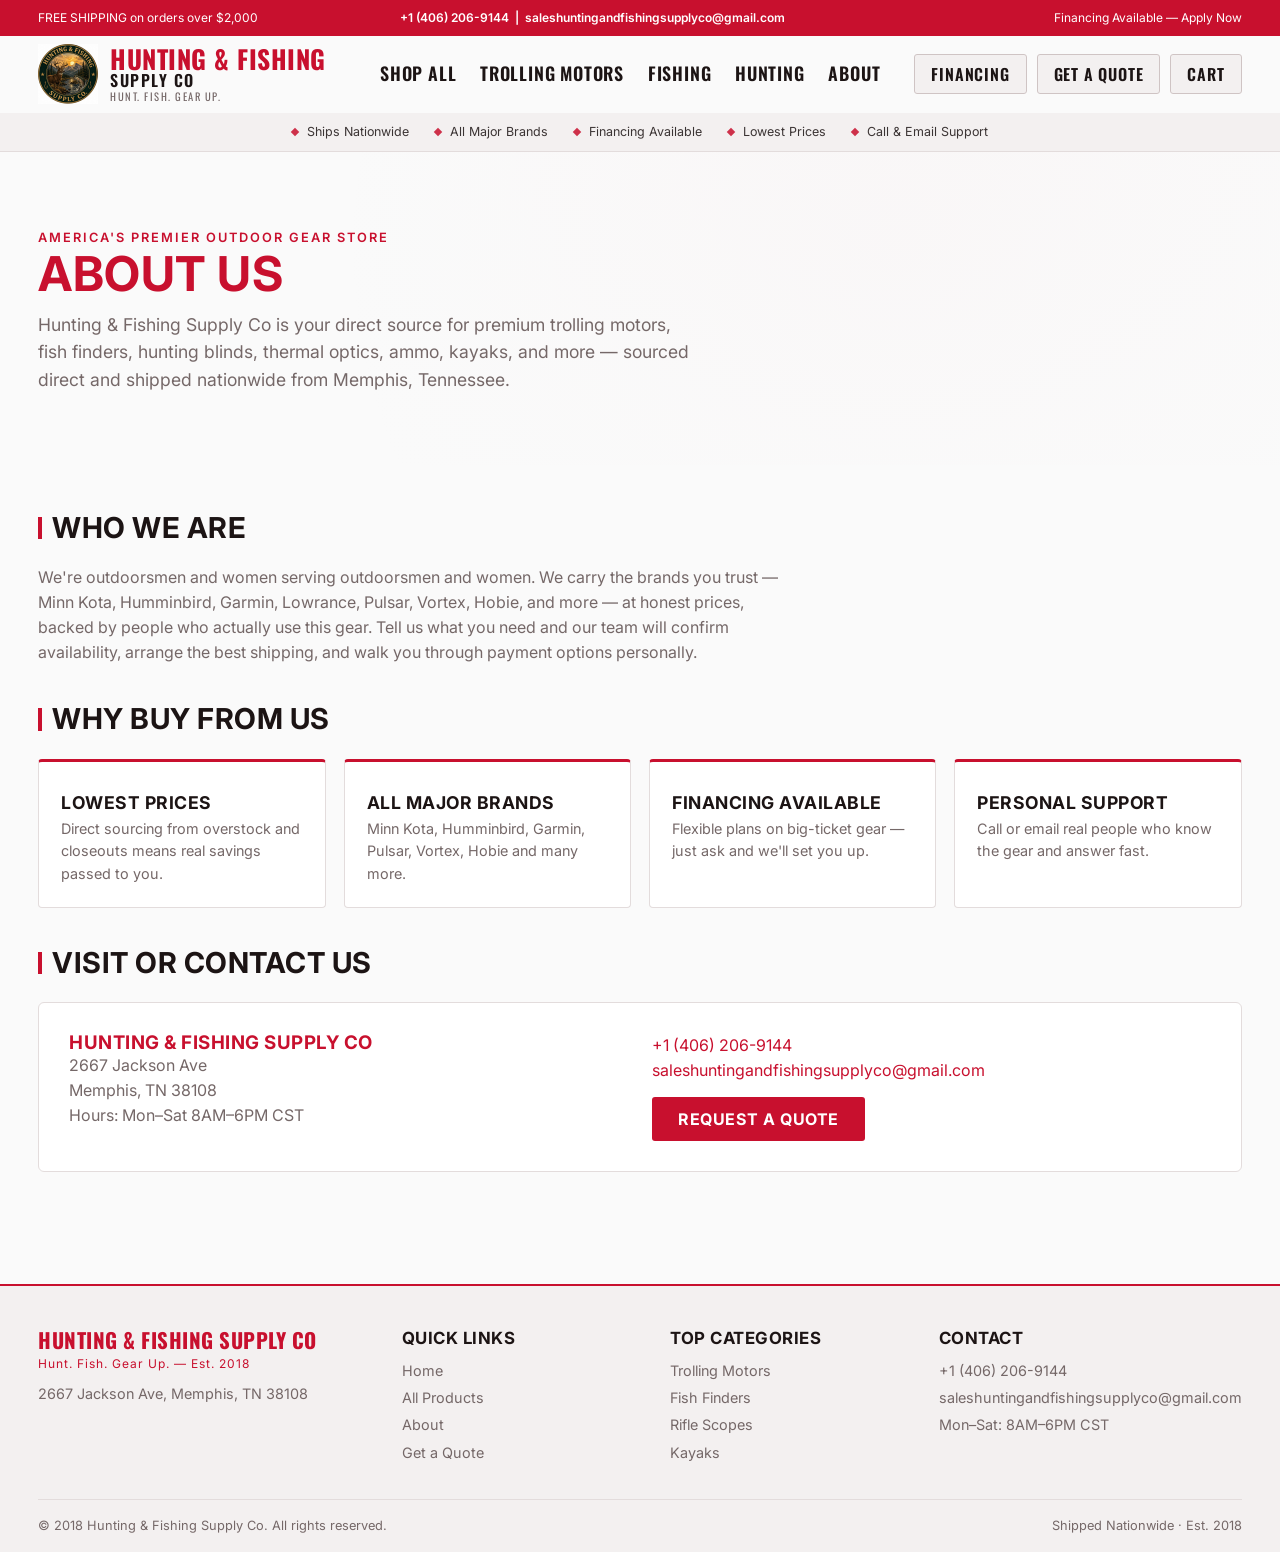
==== frontend/about.html @ 73ab455e "Hunting & Fishing Supply Co — full e-commerce storefront FastAPI + SQLAlchemy + SQLite + Jinja2 stor" ====
<!DOCTYPE html>
<html lang="en" data-theme="light">
<head>
 <meta charset="UTF-8">
 <meta name="viewport" content="width=device-width, initial-scale=1.0">
 <script>(function(){try{if(localStorage.getItem("hfsc_theme")==="light")document.documentElement.setAttribute("data-theme","light");}catch(e){}})();</script>
 <title>About — Hunting &amp; Fishing Supply Co</title>
 <meta name="description" content="About Hunting & Fishing Supply Co — Memphis, TN outdoor gear: trolling motors, fish finders, hunting and camping equipment shipped nationwide.">
 <link href="https://fonts.googleapis.com/css2?family=Oswald:wght@400;500;600;700&family=Inter:wght@300;400;500;600;700&display=swap" rel="stylesheet">
 <link rel="stylesheet" href="/static/css/main.css?v=19">
 <style>
 .about-hero { background: linear-gradient(rgba(14,14,14,.82), rgba(14,14,14,.92)),
 radial-gradient(circle at 70% 30%, rgba(226,138,0,.18), transparent 60%); padding: 72px 0; }
 .about-hero h1 { font-size: 3rem; color: var(--accent); }
 .about-hero p { max-width: 60ch; color: var(--muted); font-size: 1.1rem; margin-top: 12px; }
 .why-grid { display: grid; grid-template-columns: repeat(4, 1fr); gap: 18px; margin-top: 24px; }
 .why-card { background: var(--surface); border: 1px solid var(--border); border-top: 3px solid var(--accent); border-radius: 4px; padding: 22px; }
 .why-card .ico { font-size: 1.8rem; }
 .why-card h3 { margin: 10px 0 6px; font-size: 1.1rem; }
 .why-card p { color: var(--muted); font-size: .9rem; }
 .contact-card { background: var(--surface); border: 1px solid var(--border); border-radius: 6px; padding: 30px; margin-top: 24px; display: grid; grid-template-columns: 1fr 1fr; gap: 24px; }
 .contact-card a { color: var(--accent); }
 @media (max-width: 880px) { .why-grid { grid-template-columns: 1fr 1fr; } .contact-card { grid-template-columns: 1fr; } }
 @media (prefers-reduced-motion: no-preference) { body > section { animation: pageIn .45s ease; } }
 </style>
</head>
<body>

<div class="bar-announce"><div class="wrap announce-inner">
 <span class="announce-left">FREE SHIPPING on orders over $2,000</span>
 <span class="announce-center">+1 (406) 206-9144 &nbsp;|&nbsp; saleshuntingandfishingsupplyco@gmail.com</span>
 <a class="announce-right" href="/financing">Financing Available — Apply Now</a>
</div></div>

<header class="bar-nav"><div class="wrap nav-inner">
 <button id="hamburger" class="hamburger" aria-label="Menu">☰</button>
 <a href="/" class="logo">
 <img class="logo-emblem" src="/static/images/logo.png" alt="Hunting &amp; Fishing Supply Co"
 onerror="this.style.display='none'">
 <span class="logo-text">
 <span class="logo-1">Hunting &amp; Fishing</span>
 <span class="logo-2">Supply Co</span>
 <span class="logo-tag">Hunt. Fish. Gear Up.</span>
 </span>
 </a>
 <nav class="mega-nav">
 <a href="/products">Shop All</a>
 <a href="/products?category=trolling-motors">Trolling Motors</a>
 <a href="/products?category=fish-finders">Fishing</a>
 <a href="/products?category=hunting-blinds">Hunting</a>
 <a href="/about">About</a>
 </nav>
 <div class="nav-actions">
 <a href="/financing" class="icon-btn">Financing</a>
 <button class="icon-btn" onclick="openQuoteModal('')">Get a Quote</button>
 <button class="icon-btn cart-btn" data-cart-toggle>Cart <span class="cart-count-badge">0</span></button>
 </div>
</div></header>

<div class="bar-trust"><div class="wrap trust-inner">
 <span>Ships Nationwide</span><span>All Major Brands</span>
 <span>Financing Available</span><span>Lowest Prices</span>
 <span>Call &amp; Email Support</span>
</div></div>

<div id="mobile-menu-panel" class="mobile-menu">
 <a href="/products">Shop All</a>
 <a href="/products?category=trolling-motors">Trolling Motors</a>
 <a href="/products?category=fish-finders">Fish Finders</a>
 <a href="/products?category=hunting-blinds">Hunting Blinds</a>
 <a href="/about">About</a>
</div>

<section class="about-hero"><div class="wrap">
 <span class="eyebrow">America's Premier Outdoor Gear Store</span>
 <h1>About Us</h1>
 <p>Hunting &amp; Fishing Supply Co is your direct source for premium trolling motors,
 fish finders, hunting blinds, thermal optics, ammo, kayaks, and more — sourced
 direct and shipped nationwide from Memphis, Tennessee.</p>
</div></section>

<section class="section"><div class="wrap">
 <div class="section-head"><h2>Who We Are</h2></div>
 <p class="muted" style="max-width:75ch;">
 We're outdoorsmen and women serving outdoorsmen and women. We carry the brands you
 trust — Minn Kota, Humminbird, Garmin, Lowrance, Pulsar, Vortex, Hobie, and more —
 at honest prices, backed by people who actually use this gear. Tell us what you need
 and our team will confirm availability, arrange the best shipping, and walk you
 through payment options personally.
 </p>

 <div class="section-head" style="margin-top:40px;"><h2>Why Buy From Us</h2></div>
 <div class="why-grid">
 <div class="why-card"><h3>Lowest Prices</h3><p>Direct sourcing from overstock and closeouts means real savings passed to you.</p></div>
 <div class="why-card"><h3>All Major Brands</h3><p>Minn Kota, Humminbird, Garmin, Pulsar, Vortex, Hobie and many more.</p></div>
 <div class="why-card"><h3>Financing Available</h3><p>Flexible plans on big-ticket gear — just ask and we'll set you up.</p></div>
 <div class="why-card"><h3>Personal Support</h3><p>Call or email real people who know the gear and answer fast.</p></div>
 </div>

 <div class="section-head" style="margin-top:40px;"><h2>Visit or Contact Us</h2></div>
 <div class="contact-card">
 <div>
 <h3 style="color:var(--accent);">Hunting &amp; Fishing Supply Co</h3>
 <p class="muted">2667 Jackson Ave<br>Memphis, TN 38108</p>
 <p class="muted">Hours: Mon–Sat 8AM–6PM CST</p>
 </div>
 <div>
 <p><a href="tel:+14062069144">+1 (406) 206-9144</a></p>
 <p><a href="mailto:saleshuntingandfishingsupplyco@gmail.com">saleshuntingandfishingsupplyco@gmail.com</a></p>
 <p style="margin-top:14px;"><button class="btn-primary" onclick="openQuoteModal('')">Request a Quote</button></p>
 </div>
 </div>
</div></section>

<footer class="site-footer">
 <div class="wrap footer-grid">
 <div>
 <div class="logo-1" style="color:var(--accent);font-size:1.3rem;">Hunting &amp; Fishing Supply Co</div>
 <p class="foot-tag">Hunt. Fish. Gear Up. — Est. 2018</p>
 <p>2667 Jackson Ave, Memphis, TN 38108</p>
 </div>
 <div><h4>Quick Links</h4>
 <a href="/">Home</a><a href="/products">All Products</a><a href="/about">About</a>
 <a href="#" onclick="openQuoteModal('');return false;">Get a Quote</a></div>
 <div><h4>Top Categories</h4>
 <a href="/products?category=trolling-motors">Trolling Motors</a>
 <a href="/products?category=fish-finders">Fish Finders</a>
 <a href="/products?category=rifle-scopes">Rifle Scopes</a>
 <a href="/products?category=kayaks">Kayaks</a></div>
 <div><h4>Contact</h4>
 <a href="tel:+14062069144">+1 (406) 206-9144</a>
 <a href="mailto:saleshuntingandfishingsupplyco@gmail.com">saleshuntingandfishingsupplyco@gmail.com</a>
 <p>Mon–Sat: 8AM–6PM CST</p></div>
 </div>
 <div class="footer-bottom wrap">
 <span>© 2018 Hunting &amp; Fishing Supply Co. All rights reserved.</span>
 <span>Shipped Nationwide · Est. 2018</span>
 </div>
</footer>

<!-- Cart drawer -->
<div id="cart-overlay-bg" class="overlay" onclick="closeCart()"></div>
<aside id="cart-drawer" class="cart-drawer">
 <div class="cart-head"><span>YOUR CART</span><button onclick="closeCart()" class="x">×</button></div>
 <div id="cart-items" class="cart-body"></div>
 <div class="cart-foot">
 <div class="cart-line"><span>Subtotal</span><span id="cart-subtotal">$0.00</span></div>
 <div class="cart-line"><span>Shipping</span><span id="cart-shipping">—</span></div>
 <div class="cart-line cart-total"><span>Total</span><span id="cart-total">$0.00</span></div>
 <a href="/checkout" id="cart-checkout-btn" class="btn-primary btn-block">Proceed to Checkout</a>
 <button onclick="closeCart()" class="link-btn">Continue Shopping</button>
 </div>
</aside>

<!-- Quote modal -->
<div id="quote-modal" class="modal">
 <div class="modal-card">
 <div class="modal-head"><span>REQUEST A QUOTE</span><button onclick="closeQuoteModal()" class="x">×</button></div>
 <form id="quote-form" onsubmit="submitQuote(event)">
 <div id="quote-success" class="quote-success" style="display:none;">
 Inquiry Received! We'll reach out within a few hours.<br>Call anytime: <strong>+1 (406) 206-9144</strong>
 </div>
 <div id="quote-fields">
 <div class="f-row"><label>First Name *<input name="first_name" required></label>
 <label>Last Name *<input name="last_name" required></label></div>
 <div class="f-row"><label>Phone *<input name="phone" required></label>
 <label>Email *<input name="email" type="email" required></label></div>
 <input type="hidden" id="quote-product-interest" name="product_interest">
 <label>Message / Details<textarea name="details" rows="3"></textarea></label>
 <button type="submit" class="btn-primary btn-block">Send Inquiry</button>
 </div>
 </form>
 </div>
</div>

<div id="toast-container"></div>
<script src="/static/js/main.js?v=5"></script>
<script src="/static/js/animations.js?v=2"></script>

<!--Start of Tawk.to Script-->
<script type="text/javascript">
var Tawk_API=Tawk_API||{}, Tawk_LoadStart=new Date();
(function(){
var s1=document.createElement("script"),s0=document.getElementsByTagName("script")[0];
s1.async=true;
s1.src='https://embed.tawk.to/6a2fcce316a8811d4c5955c9/default';
s1.charset='UTF-8';
s1.setAttribute('crossorigin','*');
s0.parentNode.insertBefore(s1,s0);
})();
</script>
<!--End of Tawk.to Script-->
</body>
</html>
---- static/css/main.css ----
/* ════════════════════════════════════════════════════════════════════
   Hunting & Fishing Supply Co — Dark Tactical Design System
   ════════════════════════════════════════════════════════════════════ */
:root {
  --bg:          #0e0e0e;
  --surface:     #161616;
  --surface-2:   #1e1e1e;
  --surface-3:   #272727;
  --text:        #f0ede8;
  --muted:       #888878;
  --accent:      #e28a00;
  --accent-dark: #b87000;
  --accent-glow: rgba(226,138,0,0.15);
  --border:      #2a2a2a;
  --border-med:  #383838;
  --success:     #22c55e;
  --danger:      #ef4444;
}

* { box-sizing: border-box; margin: 0; padding: 0; }
html { scroll-behavior: smooth; }
body {
  background: var(--bg);
  color: var(--text);
  font-family: 'Inter', system-ui, sans-serif;
  font-size: 16px;
  line-height: 1.55;
}
.wrap { width: min(1280px, 94%); margin: 0 auto; }
a { color: inherit; text-decoration: none; }
img { max-width: 100%; display: block; }

h1, h2, h3, h4, .heading {
  font-family: 'Inter', system-ui, sans-serif;
  text-transform: uppercase;
  letter-spacing: .5px;
  font-weight: 700;
  line-height: 1.05;
}

/* ── Buttons ── */
.btn-primary {
  display: inline-block; background: var(--accent); color: #111;
  font-family: 'Inter', system-ui, sans-serif; font-weight: 700;
  text-transform: uppercase; letter-spacing: .6px; font-size: 1rem;
  padding: 12px 26px; border: none; border-radius: 3px; cursor: pointer;
  transition: background .15s, transform .05s;
}
.btn-primary:hover { background: var(--accent-dark); }
.btn-primary:active { transform: translateY(1px); }
.btn-outline {
  display: inline-block; background: transparent; color: var(--accent);
  border: 2px solid var(--accent); font-family: 'Inter', system-ui, sans-serif;
  font-weight: 700; text-transform: uppercase; letter-spacing: .6px;
  padding: 10px 24px; border-radius: 3px; cursor: pointer; transition: all .15s;
}
.btn-outline:hover { background: var(--accent); color: #111; }
.btn-block { display: block; width: 100%; text-align: center; }
.btn-disabled, button:disabled { background: var(--surface-3) !important; color: var(--muted) !important; cursor: not-allowed; border-color: var(--border-med) !important; }
.link-btn { background: none; border: none; color: var(--muted); cursor: pointer; width: 100%; padding: 10px; font-family: inherit; }
.link-btn:hover { color: var(--accent); }

/* ════ BAR 1 — ANNOUNCEMENT ════ */
.bar-announce { background: var(--accent); color: #1a1208; position: sticky; top: 0; z-index: 200; height: 36px; font-size: .75rem; }
.announce-inner { display: flex; align-items: center; height: 36px; gap: 14px; }
.announce-center { margin: 0 auto; font-weight: 600; }
.announce-right { margin-left: auto; }

/* ════ BAR 2 — MAIN NAV ════ */
.bar-nav { background: var(--surface); border-bottom: 1px solid var(--border); position: sticky; top: 36px; z-index: 199; }
.nav-inner { display: flex; align-items: center; gap: 18px; height: 76px; }
.hamburger { display: none; background: none; border: none; color: var(--text); font-size: 1.5rem; cursor: pointer; }
.logo { display: flex; flex-direction: row; align-items: center; gap: 12px; line-height: 1; flex-shrink: 0; }
.logo-emblem { height: 60px; width: 60px; object-fit: contain; flex-shrink: 0; }
.logo-text { display: flex; flex-direction: column; line-height: 1; }
.logo-1 { font-family: 'Oswald', sans-serif; font-weight: 700; font-size: 1.6rem; color: var(--accent); text-transform: uppercase; letter-spacing: .5px; line-height: 1; white-space: nowrap; }
.logo-2 { font-family: 'Oswald', sans-serif; font-weight: 600; font-size: 1rem; color: var(--text); text-transform: uppercase; letter-spacing: 1.5px; white-space: nowrap; }
.logo-tag { font-family: 'Oswald', sans-serif; font-weight: 400; font-size: .66rem; color: var(--muted); letter-spacing: 1.5px; text-transform: uppercase; margin-top: 3px; white-space: nowrap; }

.mega-nav { display: flex; align-items: center; flex: 1; justify-content: space-between; margin: 0 10px 0 30px; }
.mega-nav > a, .mega-trigger { font-family: 'Oswald', sans-serif; font-weight: 600; text-transform: uppercase; font-size: 1.12rem; letter-spacing: .8px; padding: 28px 6px; color: var(--text); cursor: pointer; white-space: nowrap; }
.mega-nav > a:hover, .mega-trigger:hover { color: var(--accent); }
.nav-deals { color: var(--accent) !important; }
.mega { position: relative; }
.mega-panel { position: absolute; top: 72px; left: 0; min-width: 260px; background: var(--surface-2); border-top: 2px solid var(--accent); box-shadow: 0 14px 30px rgba(0,0,0,.5); display: none; flex-direction: column; padding: 8px 0; z-index: 210; }
.mega:hover .mega-panel { display: flex; }
.mega-panel a { padding: 10px 18px; font-size: .9rem; color: var(--text); }
.mega-panel a:hover { background: var(--surface-3); color: var(--accent); }

.nav-actions { display: flex; align-items: center; gap: 10px; flex-shrink: 0; }
.icon-btn { background: var(--surface-2); border: 1px solid var(--border-med); color: var(--text); padding: 11px 16px; border-radius: 3px; cursor: pointer; font-family: 'Oswald', sans-serif; font-weight: 600; text-transform: uppercase; letter-spacing: .8px; font-size: 1rem; line-height: 1; }
.icon-btn:hover { border-color: var(--accent); color: var(--accent); }
.cart-btn { position: relative; }
.cart-count-badge { background: var(--danger); color: #fff; border-radius: 10px; padding: 0 6px; font-size: .72rem; font-weight: 700; margin-left: 2px; }

/* ════ BAR 3 — TRUST STRIP ════ */
.bar-trust { background: #0a0a0a; border-bottom: 1px solid var(--border); }
.trust-inner { display: flex; gap: 26px; height: 38px; align-items: center; justify-content: center; font-size: .78rem; color: var(--text); opacity: .85; flex-wrap: wrap; }
.trust-inner span { white-space: nowrap; position: relative; padding-left: 15px; }
.trust-inner span::before { content: ""; position: absolute; left: 0; top: 50%; transform: translateY(-50%) rotate(45deg); width: 6px; height: 6px; background: var(--accent); }

/* ════ BAR 4 — CATEGORY NAV (slider) ════ */
.bar-cat { background: var(--surface); border-bottom: 2px solid var(--border); }
.cat-wrap { display: flex; align-items: stretch; position: relative; }
.cat-inner { display: flex; gap: 2px; height: 44px; align-items: stretch; overflow-x: auto; scrollbar-width: none; scroll-behavior: smooth; flex: 1; }
.cat-inner::-webkit-scrollbar { display: none; }
.cat-inner a { display: flex; align-items: center; white-space: nowrap; padding: 0 16px; font-family: 'Inter', system-ui, sans-serif; font-weight: 600; text-transform: uppercase; font-size: .92rem; letter-spacing: .8px; color: var(--text); border-bottom: 3px solid transparent; }
.cat-inner a:hover { color: var(--accent); }
.cat-inner a.active { color: var(--accent); border-bottom-color: var(--accent); }
/* slider arrows */
.cat-arrow { flex: 0 0 auto; width: 38px; background: var(--surface-2); border: none; border-left: 1px solid var(--border); border-right: 1px solid var(--border); color: var(--accent); font-size: 1.4rem; line-height: 1; cursor: pointer; transition: background .15s; }
.cat-arrow:hover { background: var(--surface-3); }
.cat-arrow-left { border-left: none; }
.cat-arrow-right { border-right: none; }
/* fade hints that there is more to scroll */
.cat-wrap::before, .cat-wrap::after { content: ""; position: absolute; top: 0; bottom: 0; width: 14px; pointer-events: none; z-index: 1; opacity: .7; }
.cat-wrap::before { left: 38px; background: linear-gradient(90deg, var(--surface), transparent); }
.cat-wrap::after { right: 38px; background: linear-gradient(-90deg, var(--surface), transparent); }

/* ════ MOBILE MENU ════ */
.mobile-menu { display: none; flex-direction: column; background: var(--surface-2); border-bottom: 2px solid var(--accent); }
.mobile-menu.open { display: flex; }
.mobile-menu a { padding: 13px 20px; border-bottom: 1px solid var(--border); font-family: 'Inter', system-ui, sans-serif; font-weight: 600; text-transform: uppercase; letter-spacing: .5px; }
.mobile-contact { padding: 16px 20px; color: var(--muted); font-size: .85rem; }

/* ════ FOOTER ════ */
.site-footer { background: #0a0a0a; border-top: 2px solid var(--accent); margin-top: 64px; }
.footer-grid { display: grid; grid-template-columns: 1.4fr 1fr 1fr 1.2fr; gap: 32px; padding: 44px 0 30px; }
.footer-grid h4 { color: var(--text); margin-bottom: 12px; font-size: 1.05rem; }
.footer-grid a, .footer-grid p { display: block; color: var(--muted); font-size: .9rem; margin: 5px 0; }
.footer-grid a:hover { color: var(--accent); }
.foot-tag { color: var(--accent) !important; font-size: .75rem !important; letter-spacing: 1px; margin: 4px 0 10px !important; }
.footer-bottom { display: flex; justify-content: space-between; padding: 16px 0; border-top: 1px solid var(--border); font-size: .8rem; color: var(--muted); }

/* ════ PRODUCT CARD ════ */
.product-grid { display: grid; grid-template-columns: repeat(auto-fill, minmax(260px, 1fr)); gap: 16px; }
.product-card { background: var(--surface); border: 1px solid var(--border); border-radius: 4px; overflow: hidden; display: flex; flex-direction: column; transition: border-color .15s, box-shadow .15s, transform .15s; }
.product-card:hover { border-color: var(--accent); box-shadow: 0 4px 20px var(--accent-glow); transform: translateY(-2px); }
.card-image { position: relative; height: 200px; background: #ffffff; }
.card-image img { width: 100%; height: 100%; object-fit: contain; padding: 12px; }
.card-badge-wrap { position: absolute; top: 10px; left: 10px; }
.card-badge { background: var(--accent); color: #111; font-family: 'Inter', system-ui, sans-serif; font-weight: 700; text-transform: uppercase; font-size: .72rem; letter-spacing: .5px; padding: 3px 9px; border-radius: 2px; }
.card-badge.badge-new { background: var(--success); color: #062b13; }
.card-badge.badge-hot { background: var(--danger); color: #fff; }
.card-oos-overlay { position: absolute; inset: 0; background: rgba(0,0,0,.65); color: #fff; display: flex; align-items: center; justify-content: center; font-family: 'Inter', system-ui, sans-serif; font-weight: 700; text-transform: uppercase; letter-spacing: 1px; }
.card-body { padding: 14px; display: flex; flex-direction: column; flex: 1; }
.card-brand { font-size: .75rem; text-transform: uppercase; letter-spacing: 1px; color: var(--muted); }
.card-name { font-family: 'Inter', system-ui, sans-serif; font-weight: 700; text-transform: none; letter-spacing: 0; font-size: 1.18rem; line-height: 1.3; margin: 5px 0; display: -webkit-box; -webkit-line-clamp: 3; -webkit-box-orient: vertical; overflow: hidden; min-height: 2.6em; }
.card-model { font-size: .85rem; color: var(--accent); margin-bottom: 8px; font-weight: 600; }
.card-price-row { display: flex; align-items: baseline; gap: 8px; margin: 4px 0 12px; }
.card-price { font-size: 1.2rem; font-weight: 700; color: var(--accent); font-family: 'Inter', system-ui, sans-serif; }
.card-orig { font-size: .82rem; color: var(--muted); text-decoration: line-through; }
.card-btn-row { display: flex; gap: 8px; margin-top: auto; }
.btn-cart-sm { flex: 1; background: var(--accent); color: #111; border: none; border-radius: 3px; padding: 9px; font-family: 'Inter', system-ui, sans-serif; font-weight: 700; text-transform: uppercase; font-size: .82rem; letter-spacing: .5px; cursor: pointer; }
.btn-cart-sm:hover { background: var(--accent-dark); }
.btn-details-sm { background: var(--surface-3); color: var(--text); border-radius: 3px; padding: 9px 12px; font-family: 'Inter', system-ui, sans-serif; font-weight: 600; text-transform: uppercase; font-size: .82rem; display: flex; align-items: center; }
.btn-details-sm:hover { color: var(--accent); }
.btn-quote-card { margin-top: 8px; background: transparent; border: 1px solid var(--border-med); color: var(--muted); border-radius: 3px; padding: 7px; font-family: 'Inter', system-ui, sans-serif; font-weight: 600; text-transform: uppercase; font-size: .78rem; cursor: pointer; }
.btn-quote-card:hover { border-color: var(--accent); color: var(--accent); }

/* ════ FORM INPUTS ════ */
input, textarea, select { width: 100%; background: var(--surface-2); border: 1px solid var(--border-med); color: var(--text); padding: 10px 12px; border-radius: 3px; font-family: inherit; font-size: .95rem; margin-top: 4px; }
input:focus, textarea:focus, select:focus { outline: none; border-color: var(--accent); }
label { display: block; font-size: .82rem; color: var(--muted); font-weight: 500; margin-bottom: 12px; }
.f-row { display: grid; grid-template-columns: 1fr 1fr; gap: 12px; }

/* ════ CART DRAWER ════ */
.overlay { position: fixed; inset: 0; background: rgba(0,0,0,.75); opacity: 0; visibility: hidden; transition: opacity .3s; z-index: 300; }
.overlay.open { opacity: 1; visibility: visible; }
.cart-drawer { position: fixed; top: 0; right: 0; height: 100%; width: 420px; max-width: 85vw; background: var(--surface); border-left: 2px solid var(--accent); transform: translateX(100%); transition: transform .3s; z-index: 301; display: flex; flex-direction: column; }
.cart-drawer.open { transform: translateX(0); }
.cart-head { display: flex; justify-content: space-between; align-items: center; padding: 18px 20px; border-bottom: 1px solid var(--border); font-family: 'Inter', system-ui, sans-serif; font-weight: 700; text-transform: uppercase; letter-spacing: 1px; font-size: 1.1rem; }
.x { background: none; border: none; color: var(--muted); font-size: 1.6rem; cursor: pointer; line-height: 1; }
.x:hover { color: var(--accent); }
.cart-body { flex: 1; overflow-y: auto; padding: 12px 20px; }
.cart-empty { color: var(--muted); text-align: center; padding: 40px 0; }
.cart-item { display: grid; grid-template-columns: 56px 1fr auto; gap: 12px; padding: 12px 0; border-bottom: 1px solid var(--border); align-items: center; }
.cart-item img { width: 56px; height: 56px; object-fit: cover; border-radius: 3px; background: #0a0a0a; }
.cart-item-name { font-family: 'Inter', system-ui, sans-serif; font-size: 1.02rem; font-weight: 700; text-transform: none; letter-spacing: 0; line-height: 1.3; }
.cart-item-model { font-size: .72rem; color: var(--muted); }
.cart-qty-row { display: flex; align-items: center; gap: 8px; margin-top: 5px; }
.cart-qty-row button { background: var(--surface-3); border: 1px solid var(--border-med); color: var(--text); width: 24px; height: 24px; border-radius: 3px; cursor: pointer; }
.cart-item-price { color: var(--accent); font-weight: 700; font-family: 'Inter', system-ui, sans-serif; text-align: right; }
.cart-remove { background: none; border: none; color: var(--muted); cursor: pointer; font-size: .8rem; }
.cart-remove:hover { color: var(--danger); }
.cart-foot { border-top: 1px solid var(--border); padding: 18px 20px; }
.cart-line { display: flex; justify-content: space-between; padding: 4px 0; font-size: .92rem; }
.cart-total { font-size: 1.3rem; font-weight: 700; color: var(--accent); font-family: 'Inter', system-ui, sans-serif; border-top: 1px solid var(--border); margin-top: 6px; padding-top: 10px; }
#cart-checkout-btn { margin-top: 12px; }
#cart-checkout-btn.disabled { pointer-events: none; opacity: .5; }

/* ════ QUOTE MODAL ════ */
.modal { position: fixed; inset: 0; background: rgba(0,0,0,.88); display: none; align-items: center; justify-content: center; z-index: 400; padding: 20px; }
.modal.open { display: flex; }
.modal-card { background: var(--surface); border-left: 3px solid var(--accent); border-radius: 5px; width: 100%; max-width: 520px; }
.modal-head { display: flex; justify-content: space-between; align-items: center; padding: 18px 24px; border-bottom: 1px solid var(--border); font-family: 'Inter', system-ui, sans-serif; font-weight: 800; text-transform: uppercase; letter-spacing: 1px; font-size: 1.2rem; }
#quote-form { padding: 22px 24px; }
.quote-success { background: rgba(34,197,94,.12); border: 1px solid var(--success); color: var(--success); padding: 18px; border-radius: 4px; text-align: center; line-height: 1.6; }

/* ════ TOAST ════ */
#toast-container { position: fixed; bottom: 20px; right: 20px; z-index: 700; display: flex; flex-direction: column; gap: 10px; }
.toast { background: var(--surface-2); border-left: 4px solid var(--accent); padding: 13px 18px; border-radius: 4px; box-shadow: 0 6px 20px rgba(0,0,0,.5); font-size: .9rem; min-width: 240px; max-width: 340px; animation: toastIn .25s ease; }
.toast.success { border-left-color: var(--success); }
.toast.error { border-left-color: var(--danger); }
.toast.fade { opacity: 0; transition: opacity .4s; }
@keyframes toastIn { from { transform: translateX(40px); opacity: 0; } to { transform: translateX(0); opacity: 1; } }

/* ════ GENERIC SECTIONS ════ */
.section { padding: 48px 0; }
.section-head { display: flex; align-items: center; justify-content: space-between; margin-bottom: 22px; }
.section-head h2 { font-size: 1.8rem; position: relative; padding-left: 14px; }
.section-head h2::before { content: ""; position: absolute; left: 0; top: 4px; bottom: 4px; width: 4px; background: var(--accent); }
.eyebrow { color: var(--accent); font-family: 'Inter', system-ui, sans-serif; text-transform: uppercase; letter-spacing: 2px; font-size: .8rem; font-weight: 600; }
.muted { color: var(--muted); }
.center { text-align: center; }

/* ════ RESPONSIVE ════ */
@media (max-width: 980px) {
  .footer-grid { grid-template-columns: 1fr 1fr; }
}
@media (max-width: 768px) {
  .hamburger { display: block; }
  .mega-nav { display: none; }
  .announce-left, .announce-right { display: none; }
  .announce-center { margin: 0; }
  .logo-tag { display: none; }
  .product-grid { grid-template-columns: repeat(2, 1fr); }
  .icon-btn { padding: 8px 10px; font-size: .8rem; }
}
@media (max-width: 480px) {
  .footer-grid { grid-template-columns: 1fr; }
  .f-row { grid-template-columns: 1fr; }
  .footer-bottom { flex-direction: column; gap: 6px; text-align: center; }
}

/* ════ HOMEPAGE ════ */
.hero { background: linear-gradient(rgba(14,14,14,.86), rgba(14,14,14,.94)),
    radial-gradient(circle at 78% 28%, rgba(226,138,0,.22), transparent 55%); padding: 44px 0; min-height: 60vh; display: flex; align-items: center; }
.hero-inner { width: min(1660px, 93%); display: grid; grid-template-columns: 1.4fr 1fr; gap: 40px; align-items: center; }
.hero-left { max-width: 820px; }
.hero-pill { display: inline-flex; align-items: center; gap: 8px; background: rgba(226,138,0,.14); color: var(--accent); border: 1px solid rgba(226,138,0,.4); padding: 6px 14px; border-radius: 30px; font-size: .8rem; font-weight: 600; }
.hero-pill .dot { width: 8px; height: 8px; border-radius: 50%; background: var(--accent); animation: pulse 1.6s infinite; }
@keyframes pulse { 0%,100% { opacity:1; } 50% { opacity:.3; } }
.hero-h1 { font-size: 4.8rem; line-height: 1.02; margin: 20px 0 16px; }
.hero-h1 span { color: var(--accent); }
.hero-sub { color: var(--muted); font-size: 1.2rem; max-width: 58ch; }
.hero-btns { display: flex; gap: 14px; margin: 26px 0; flex-wrap: wrap; }
.hero-stats { display: flex; gap: 30px; border-top: 1px solid var(--border); padding-top: 20px; }
.hero-stats strong { display: block; font-family: 'Inter', system-ui, sans-serif; font-size: 1.8rem; color: var(--accent); }
.hero-stats span { font-size: .8rem; color: var(--muted); text-transform: uppercase; letter-spacing: 1px; }
.hero-right { display: grid; grid-template-columns: 1fr 1fr; gap: 14px; }
.hero-card { background: var(--surface); border: 1px solid var(--border); border-radius: 5px; overflow: hidden; transition: border-color .15s, transform .15s; }
.hero-card:hover { border-color: var(--accent); transform: translateY(-3px); }
.hero-card-wide { grid-column: 1 / -1; display: flex; }
.hero-card img { height: 130px; width: 100%; object-fit: contain; background: #fff; padding: 8px; }
.hero-card-wide img { width: 45%; height: 150px; object-fit: contain; }
.hero-card-body { padding: 12px; display: flex; flex-direction: column; gap: 3px; }
.hero-card-name { font-family: 'Inter', system-ui, sans-serif; font-weight: 700; font-size: 1.08rem; line-height: 1.3; }

.brands-section { padding: 30px 0; }
.brand-row { display: flex; gap: 10px; overflow-x: auto; padding: 12px 0; scrollbar-width: none; }
.brand-row::-webkit-scrollbar { display: none; }
.brand-pill { display: inline-flex; align-items: center; gap: 8px; white-space: nowrap; background: var(--surface-2); border: 1px solid var(--border-med); padding: 9px 16px; border-radius: 30px; font-weight: 600; font-size: .9rem; }
.brand-pill:hover { border-color: var(--accent); color: var(--accent); }
.brand-pill span { background: var(--surface-3); color: var(--accent); border-radius: 10px; padding: 1px 8px; font-size: .78rem; }

.cat-section { background: var(--surface); border-top: 1px solid var(--border); border-bottom: 1px solid var(--border); padding: 48px 0; }
.cat-grid { display: grid; grid-template-columns: repeat(4, 1fr); gap: 16px; }
.cat-tile { background: var(--bg); border: 1px solid var(--border); border-radius: 5px; padding: 26px 18px; text-align: center; transition: border-color .15s, transform .15s; }
.cat-tile:hover { border-color: var(--accent); transform: translateY(-3px); }
.cat-ico { font-size: 2rem; display: block; }
.cat-name { display: block; font-family: 'Inter', system-ui, sans-serif; font-weight: 600; text-transform: uppercase; font-size: 1.05rem; margin: 8px 0 4px; }
.cat-count { color: var(--muted); font-size: .8rem; }

.why-grid { display: grid; grid-template-columns: repeat(4, 1fr); gap: 18px; }
.why-card { background: var(--surface); border: 1px solid var(--border); border-top: 3px solid var(--accent); border-radius: 4px; padding: 22px; }
.why-card .ico { font-size: 1.8rem; }
.why-card h3 { margin: 10px 0 6px; font-size: 1.1rem; }
.why-card p { color: var(--muted); font-size: .9rem; }

.cta-strip { background: var(--surface); border-top: 2px solid var(--accent); border-bottom: 2px solid var(--accent); padding: 50px 0; margin-top: 56px; }
.cta-strip h2 { font-size: 2.2rem; }
.cta-strip p { color: var(--muted); max-width: 60ch; margin: 12px auto 24px; }
.cta-btns { display: flex; gap: 14px; justify-content: center; flex-wrap: wrap; }

/* ════ PRODUCTS PAGE ════ */
.page-head h1 { font-size: 2rem; margin-bottom: 16px; }
.filter-row { display: flex; gap: 14px; align-items: center; margin-bottom: 24px; flex-wrap: wrap; position: sticky; top: 152px; background: var(--bg); padding: 12px 0; z-index: 40; }
.filter-row input[type=search] { max-width: 320px; margin: 0; }
.filter-row select { max-width: 220px; margin: 0; }
.results-count { color: var(--muted); font-size: .9rem; margin-left: auto; }
.empty { text-align: center; padding: 60px 0; }

@media (max-width: 880px) {
  .hero-inner { grid-template-columns: 1fr; }
  .hero-right { display: none; }
  .hero-h1 { font-size: 3rem; }
  .cat-grid { grid-template-columns: repeat(2, 1fr); }
  .why-grid { grid-template-columns: 1fr 1fr; }
  .filter-row { top: 110px; }
}
@media (max-width: 480px) {
  .cat-grid, .why-grid { grid-template-columns: 1fr; }
  .hero-stats { gap: 18px; flex-wrap: wrap; }
}

/* ════ PRODUCT DETAIL ════ */
.breadcrumb { color: var(--muted); font-size: .85rem; margin-bottom: 20px; }
.breadcrumb a:hover { color: var(--accent); }
.pd-layout { display: grid; grid-template-columns: 45% 55%; gap: 36px; }
.pd-image { position: relative; background: #ffffff; border: 1px solid var(--border); border-radius: 6px; height: 420px; }
.pd-image img { width: 100%; height: 100%; object-fit: contain; padding: 22px; border-radius: 6px; }
.pd-badge { position: absolute; top: 14px; left: 14px; }
.pd-name { font-family: 'Inter', system-ui, sans-serif; text-transform: none; letter-spacing: 0; font-weight: 800; font-size: 2.1rem; line-height: 1.2; margin: 8px 0; }
.pd-model { color: var(--accent); font-size: .95rem; margin-bottom: 14px; }
.pd-price-block { display: flex; align-items: baseline; gap: 12px; margin: 10px 0; }
.pd-price { font-family: 'Inter', system-ui, sans-serif; font-size: 2.2rem; font-weight: 700; color: var(--accent); }
.pd-orig { color: var(--muted); text-decoration: line-through; font-size: 1.1rem; }
.pd-save { color: var(--success); font-weight: 600; font-size: .9rem; }
.pd-stock { font-weight: 600; margin: 8px 0; }
.pd-stock.ok { color: var(--success); }
.pd-stock.out { color: var(--danger); }
.pd-finance { color: var(--muted); font-size: .85rem; margin-bottom: 16px; }
.pd-features { list-style: none; margin: 16px 0; }
.pd-features li { padding: 6px 0 6px 26px; position: relative; font-size: .92rem; }
.pd-features li::before { content: ""; position: absolute; left: 0; top: 11px; width: 8px; height: 8px; background: var(--accent); transform: rotate(45deg); }
.pd-actions { display: flex; flex-direction: column; gap: 10px; margin: 20px 0; max-width: 360px; }
.pd-add { flex: initial !important; padding: 14px !important; font-size: 1.05rem !important; }
.pd-contact { background: var(--surface); border: 1px solid var(--border); border-radius: 5px; padding: 16px; display: flex; flex-direction: column; gap: 4px; font-size: .9rem; max-width: 360px; }
.pd-contact strong { margin-bottom: 4px; }
.pd-detail-grid { display: grid; grid-template-columns: 1.4fr 1fr; gap: 32px; margin-top: 40px; }
.pd-desc h2, .pd-specs h2 { font-size: 1.3rem; margin-bottom: 12px; }
.pd-desc p { color: var(--muted); line-height: 1.7; }
.pd-specs table { width: 100%; border-collapse: collapse; background: var(--surface); border: 1px solid var(--border); border-radius: 5px; overflow: hidden; }
.pd-specs td { padding: 11px 14px; border-bottom: 1px solid var(--border); font-size: .9rem; }
.pd-specs td:first-child { color: var(--muted); width: 40%; }

/* ════ CHECKOUT ════ */
.checkout-layout { display: grid; grid-template-columns: 1fr 1.2fr; gap: 32px; align-items: start; }
.checkout-summary { background: var(--surface); border: 1px solid var(--border); border-radius: 6px; padding: 22px; position: sticky; top: 160px; }
.checkout-summary h2, .checkout-form-wrap h2 { font-size: 1.4rem; margin-bottom: 16px; }
.co-item { display: grid; grid-template-columns: 48px 1fr auto; gap: 12px; padding: 10px 0; border-bottom: 1px solid var(--border); align-items: center; }
.co-item img { width: 48px; height: 48px; object-fit: cover; border-radius: 3px; background: #0a0a0a; }
.co-name { font-family: 'Inter', system-ui, sans-serif; font-size: 1.02rem; font-weight: 700; text-transform: none; letter-spacing: 0; line-height: 1.3; }
.checkout-totals { margin-top: 14px; }
.checkout-form-wrap { background: var(--surface); border: 1px solid var(--border); border-radius: 6px; padding: 26px; }
.f-row-3 { grid-template-columns: 1fr 1fr 1fr; }
.field-hint { font-size: .85rem; line-height: 1.5; color: var(--muted); background: var(--surface-2); border-left: 3px solid var(--accent); border-radius: 4px; padding: 10px 12px; margin: 4px 0 12px; }
.radio-row { display: flex; gap: 18px; margin-bottom: 14px; }
.radio { display: flex; align-items: center; gap: 6px; color: var(--text); margin: 0; }
.radio input { width: auto; margin: 0; }
.order-note { background: rgba(226,138,0,.08); border: 1px solid rgba(226,138,0,.3); border-radius: 5px; padding: 14px; font-size: .85rem; color: var(--muted); margin: 16px 0; }
.order-note strong { color: var(--text); display: block; margin-bottom: 4px; }
.order-error { color: var(--danger); margin-top: 12px; font-size: .9rem; }
.order-success { text-align: center; padding: 30px; }
.success-check { font-size: 3rem; }
.order-success h2 { color: var(--success); margin: 10px 0; }
.order-success p { color: var(--muted); max-width: 50ch; margin: 0 auto 20px; line-height: 1.6; }

@media (max-width: 880px) {
  .pd-layout { grid-template-columns: 1fr; }
  .pd-detail-grid { grid-template-columns: 1fr; }
  .checkout-layout { grid-template-columns: 1fr; }
  .checkout-summary { position: static; }
}

/* ════ PAGE HERO (contact / generic) ════ */
.page-hero { background: linear-gradient(rgba(14,14,14,.85), rgba(14,14,14,.94)), radial-gradient(circle at 80% 30%, rgba(226,138,0,.18), transparent 55%); padding: 56px 0 40px; border-bottom: 1px solid var(--border); }
.page-hero h1 { font-size: 2.8rem; margin: 8px 0; }
.page-hero p { max-width: 60ch; }

/* ════ CONTACT PAGE ════ */
.contact-page-grid { display: grid; grid-template-columns: 1fr 1.1fr; gap: 40px; align-items: start; }
.contact-page-grid h2 { font-size: 1.5rem; margin-bottom: 16px; }
.contact-lines { display: flex; flex-direction: column; gap: 2px; }
.contact-line { display: grid; grid-template-columns: 110px 1fr; gap: 10px; padding: 11px 0; border-bottom: 1px solid var(--border); align-items: center; }
.cl-label { font-family: 'Inter', system-ui, sans-serif; text-transform: uppercase; letter-spacing: .8px; font-size: .8rem; color: var(--muted); }
.contact-line a { color: var(--accent); }
.contact-note { background: rgba(226,138,0,.08); border: 1px solid rgba(226,138,0,.3); border-radius: 5px; padding: 16px; margin-top: 20px; font-size: .9rem; color: var(--muted); }
.contact-note strong { color: var(--text); }
.contact-form-card { background: var(--surface); border: 1px solid var(--border); border-left: 3px solid var(--accent); border-radius: 6px; padding: 28px; }
@media (max-width: 880px) { .contact-page-grid { grid-template-columns: 1fr; } }

/* ════════════════════════════════════════════════════════════════════
   ANIMATION SYSTEM — layered on top; respects prefers-reduced-motion.
   Hover transforms gated behind @media (hover: hover) so touch devices
   (mobile) never get stuck hover states.
   ════════════════════════════════════════════════════════════════════ */

/* keyframes */
@keyframes fadeUp { from { opacity: 0; transform: translateY(24px); } to { opacity: 1; transform: translateY(0); } }
@keyframes floatUp {
  0%   { transform: translateY(0);      opacity: 0; }
  12%  { opacity: .5; }
  85%  { opacity: .32; }
  100% { transform: translateY(-110vh); opacity: 0; }
}

/* 1. Navbar transparent -> solid on scroll (state via .scrolled class) */
.bar-nav { background: transparent; border-bottom: 1px solid transparent; }
.bar-nav.scrolled { background: var(--bg); border-bottom-color: var(--border); box-shadow: 0 4px 20px rgba(0,0,0,.45); }

/* 2. Nav link underline (base; hover width handled in hover media) */
.mega-nav > a, .mega-trigger { position: relative; }
.mega-nav > a::after, .mega-trigger::after { content: ""; position: absolute; bottom: 18px; left: 8px; width: 0; height: 2px; background: var(--accent); }

/* 5. Card image zoom needs a clipping container */
.card-image { overflow: hidden; }

@media (prefers-reduced-motion: no-preference) {
  /* 1. smooth navbar transition */
  .bar-nav { transition: background .4s ease, padding .4s ease, box-shadow .4s ease, border-color .4s ease; }

  /* 3. scroll reveal (hidden state only when JS is active, so no-JS = visible) */
  .anim-ready .reveal { opacity: 0; transform: translateY(28px); transition: opacity .7s ease, transform .7s ease; }
  .anim-ready .reveal.visible { opacity: 1; transform: translateY(0); }
  .stagger-1 { transition-delay: .1s; }
  .stagger-2 { transition-delay: .2s; }
  .stagger-3 { transition-delay: .3s; }
  .stagger-4 { transition-delay: .4s; }

  /* 4/5/7. base transitions for cards, images, buttons */
  .product-card, .cat-tile, .why-card, .hero-card { transition: transform .3s ease, box-shadow .3s ease, border-color .15s ease; }
  .card-image img { transition: transform .5s ease; }
  .btn-primary, .btn-outline { transition: transform .2s ease, box-shadow .2s ease, background .15s ease; }

  /* 6. hero text sequence */
  .hero-pill, .hero-h1, .hero-sub, .hero-btns, .hero-stats { opacity: 0; animation: fadeUp .8s ease forwards; }
  .hero-pill  { animation-delay: .3s; }
  .hero-h1    { animation-delay: .5s; }
  .hero-sub   { animation-delay: .7s; }
  .hero-btns  { animation-delay: .9s; }
  .hero-stats { animation-delay: 1.1s; }

  /* 8. floating particles */
  .hero { position: relative; overflow: hidden; }
  .hero-inner { position: relative; z-index: 1; }
  .hero-particle { position: absolute; bottom: -12px; border-radius: 50%; background: var(--accent); opacity: 0; pointer-events: none; z-index: 0; animation: floatUp linear infinite; }
}

/* Hover-only motion — excluded on touch devices */
@media (hover: hover) and (prefers-reduced-motion: no-preference) {
  /* 2. nav underline grows on hover */
  .mega-nav > a::after, .mega-trigger::after { transition: width .3s ease; }
  .mega-nav > a:hover::after, .mega-trigger:hover::after { width: calc(100% - 16px); }

  /* 4. card hover lift */
  .product-card:hover { transform: translateY(-6px); box-shadow: 0 16px 40px rgba(0,0,0,.4); }
  .cat-tile:hover, .why-card:hover, .hero-card:hover { transform: translateY(-6px); box-shadow: 0 16px 40px rgba(0,0,0,.35); }

  /* 5. image zoom inside cards */
  .product-card:hover .card-image img { transform: scale(1.07); }

  /* 7. button micro-interactions */
  .btn-primary:hover, .btn-outline:hover { transform: translateY(-2px); }
  .btn-primary:hover { box-shadow: 0 10px 26px rgba(226,138,0,.4); }
  .btn-outline:hover { box-shadow: 0 8px 20px rgba(226,138,0,.22); }
}

/* ════ PAGE TRANSITION — content swishes in on every page load ════ */
@keyframes pageIn { from { opacity: 0; transform: translateY(12px); } to { opacity: 1; transform: translateY(0); } }
@media (prefers-reduced-motion: no-preference) {
  main { animation: pageIn .45s ease; }
  /* fade the current page out before navigating (set by animations.js) */
  body.page-leaving main,
  body.page-leaving > section { opacity: 0; transform: translateY(-8px); transition: opacity .2s ease, transform .2s ease; }
}

/* ════════════════════════════════════════════════════════════════════
   LIGHT THEME — applied when <html data-theme="light">. Dark is default.
   ════════════════════════════════════════════════════════════════════ */
html[data-theme="light"] {
  --bg:          #fafafa;
  --surface:     #ffffff;
  --surface-2:   #f3f0f0;
  --surface-3:   #e9e4e4;
  --text:        #1c1414;
  --muted:       #756868;
  --accent:      #c8102e;
  --accent-dark: #a00d25;
  --accent-glow: rgba(200,16,46,0.16);
  --border:      #e3dcdc;
  --border-med:  #cfc4c4;
}
/* hard-coded dark bands → light surfaces in light mode */
html[data-theme="light"] .bar-trust   { background: var(--surface-2); }
html[data-theme="light"] .site-footer { background: var(--surface-2); }
html[data-theme="light"] .admin-top   { background: var(--surface-2); }
/* dark hero gradients → light so the (now dark) text stays readable */
html[data-theme="light"] .hero {
  background: linear-gradient(rgba(250,250,250,.90), rgba(250,250,250,.96)),
              radial-gradient(circle at 78% 28%, rgba(200,16,46,.12), transparent 55%);
}
html[data-theme="light"] .page-hero {
  background: linear-gradient(rgba(250,250,250,.88), rgba(250,250,250,.95)),
              radial-gradient(circle at 80% 30%, rgba(200,16,46,.10), transparent 55%);
}
html[data-theme="light"] .about-hero {
  background: linear-gradient(rgba(250,250,250,.85), rgba(250,250,250,.94)),
              radial-gradient(circle at 70% 30%, rgba(200,16,46,.10), transparent 60%);
}
/* gentle fade when switching themes (only safe elements w/o existing transitions) */
body, .bar-trust, .site-footer, .admin-top, input, textarea, select {
  transition: background-color .3s ease, color .3s ease, border-color .3s ease;
}
/* theme toggle button */
.theme-toggle { background: var(--surface-2); border: 1px solid var(--border-med); color: var(--text);
  padding: 9px 12px; border-radius: 3px; cursor: pointer; font-family: 'Inter', system-ui, sans-serif;
  font-weight: 600; text-transform: uppercase; letter-spacing: .5px; font-size: .82rem; }
.theme-toggle:hover { border-color: var(--accent); color: var(--accent); }

/* light mode: white text on red accent surfaces (announce bar, buttons, badges) */
html[data-theme="light"] .bar-announce { color: #ffffff; }
html[data-theme="light"] .btn-primary,
html[data-theme="light"] .btn-outline:hover,
html[data-theme="light"] .btn-cart-sm,
html[data-theme="light"] .card-badge,
html[data-theme="light"] .tab.active,
html[data-theme="light"] .admin-brand span { color: #ffffff; }

/* ════ PAYMENT METHOD TILES (checkout) ════ */
.pay-grid { display: grid; grid-template-columns: repeat(4, 1fr); gap: 10px; margin-bottom: 14px; }
.pay-tile { position: relative; display: flex; flex-direction: column; gap: 2px; background: var(--surface-2); border: 2px solid var(--border-med); border-radius: 5px; padding: 13px 12px; cursor: pointer; margin: 0; text-align: center; transition: border-color .2s ease, background .2s ease, transform .15s ease; }
.pay-tile input { position: absolute; opacity: 0; pointer-events: none; width: 1px; height: 1px; margin: 0; }
.pay-tile .pay-name { font-family: 'Inter', system-ui, sans-serif; font-weight: 600; text-transform: uppercase; letter-spacing: .5px; font-size: .9rem; color: var(--text); }
.pay-tile .pay-sub { font-size: .72rem; color: var(--muted); }
.pay-tile:hover { border-color: var(--accent); }
.pay-tile.selected { border-color: var(--accent); background: var(--accent-glow); }
.pay-tile.selected .pay-name { color: var(--accent); }
.pay-tile.selected::after { content: ""; position: absolute; top: 8px; right: 8px; width: 8px; height: 8px; background: var(--accent); transform: rotate(45deg); }
@media (max-width: 680px) { .pay-grid { grid-template-columns: repeat(2, 1fr); } }

/* ════ FINANCING PAGE ════ */
.fin-steps { list-style: none; counter-reset: fin; display: flex; flex-direction: column; gap: 14px; margin: 4px 0 20px; }
.fin-steps li { counter-increment: fin; position: relative; padding: 14px 16px 14px 58px; background: var(--surface); border: 1px solid var(--border); border-radius: 5px; font-size: .93rem; color: var(--muted); }
.fin-steps li strong { color: var(--text); display: block; margin-bottom: 2px; }
.fin-steps li::before { content: counter(fin); position: absolute; left: 14px; top: 50%; transform: translateY(-50%); width: 30px; height: 30px; border-radius: 50%; background: var(--accent); color: #fff; font-family: 'Inter', system-ui, sans-serif; font-weight: 700; display: flex; align-items: center; justify-content: center; }
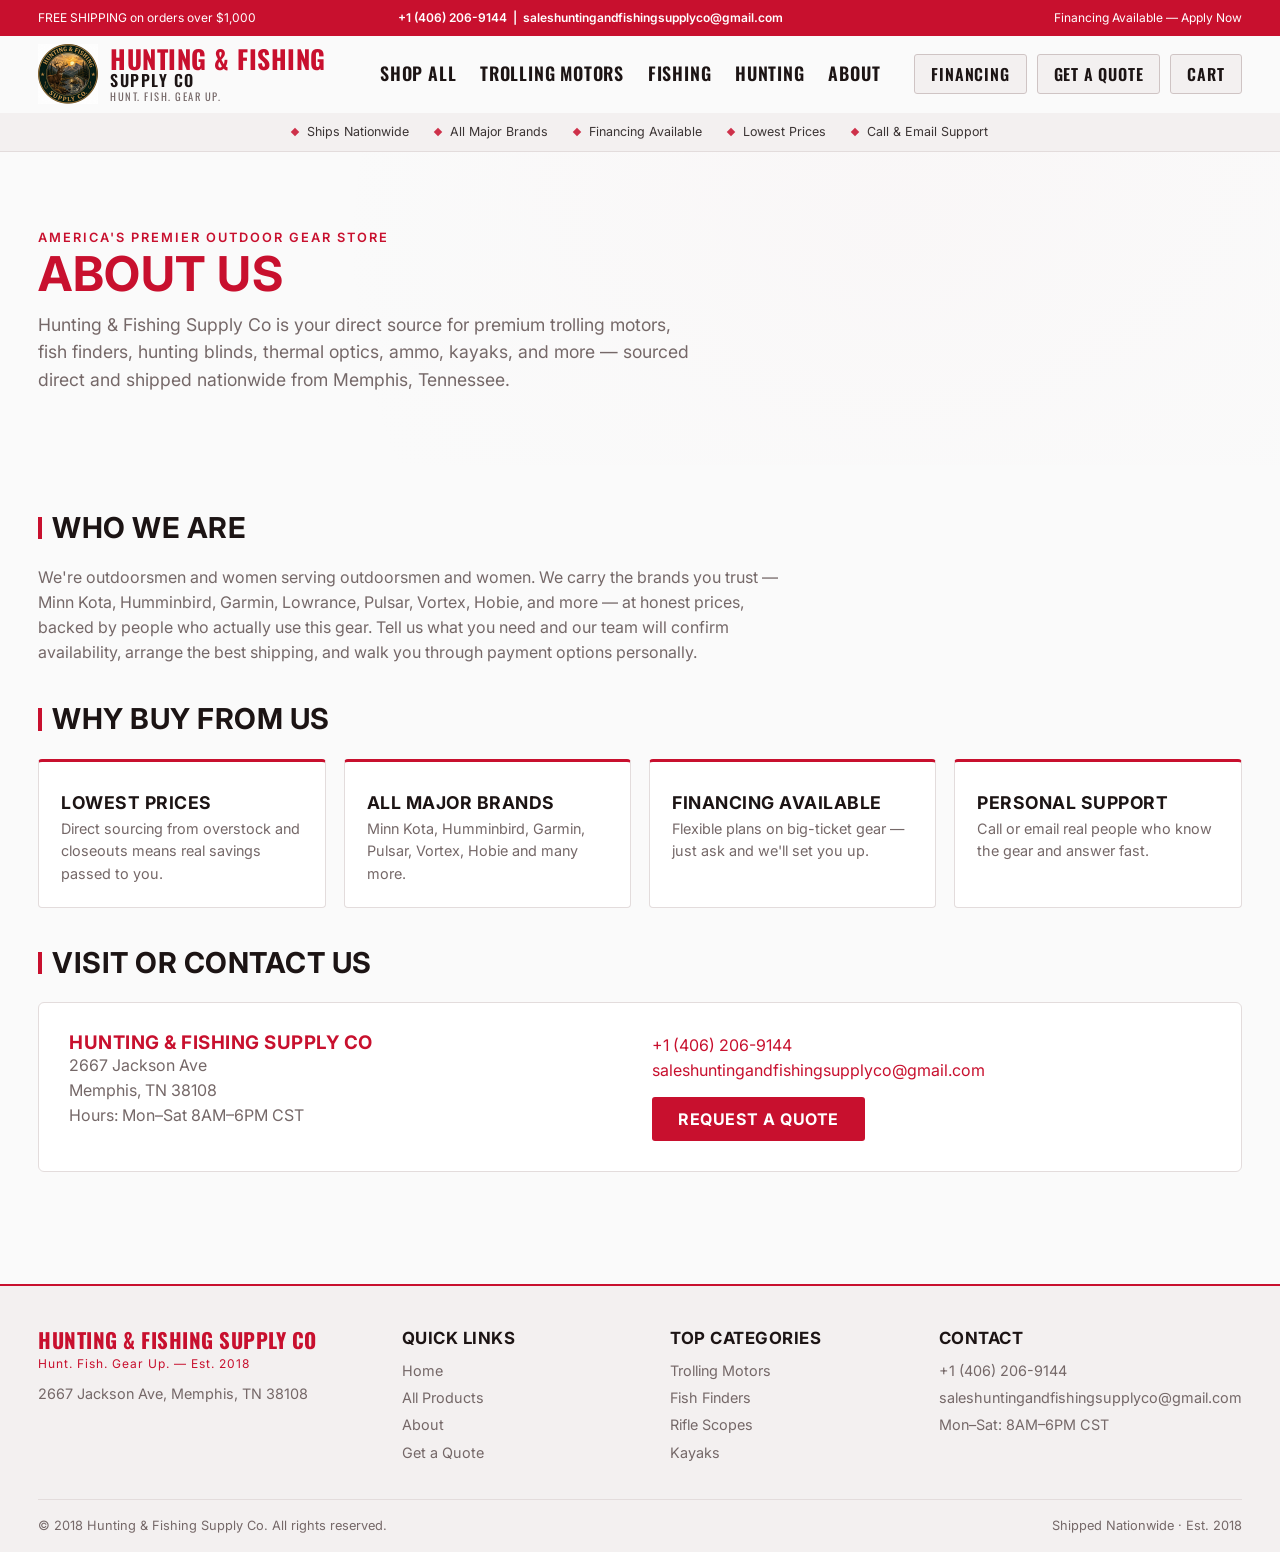
==== commit 272f75fe: "Lower free-shipping threshold to $1,000 and bump asset cache Co-Authored-By: Claude Opus 4.8 <norepl" ====
--- a/frontend/about.html
+++ b/frontend/about.html
@@ -27,7 +27,7 @@
 <body>
 
 <div class="bar-announce"><div class="wrap announce-inner">
- <span class="announce-left">FREE SHIPPING on orders over $2,000</span>
+ <span class="announce-left">FREE SHIPPING on orders over $1,000</span>
  <span class="announce-center">+1 (406) 206-9144 &nbsp;|&nbsp; saleshuntingandfishingsupplyco@gmail.com</span>
  <a class="announce-right" href="/financing">Financing Available — Apply Now</a>
 </div></div>
@@ -174,7 +174,7 @@
 </div>
 
 <div id="toast-container"></div>
-<script src="/static/js/main.js?v=5"></script>
+<script src="/static/js/main.js?v=6"></script>
 <script src="/static/js/animations.js?v=2"></script>
 
 <!--Start of Tawk.to Script-->
